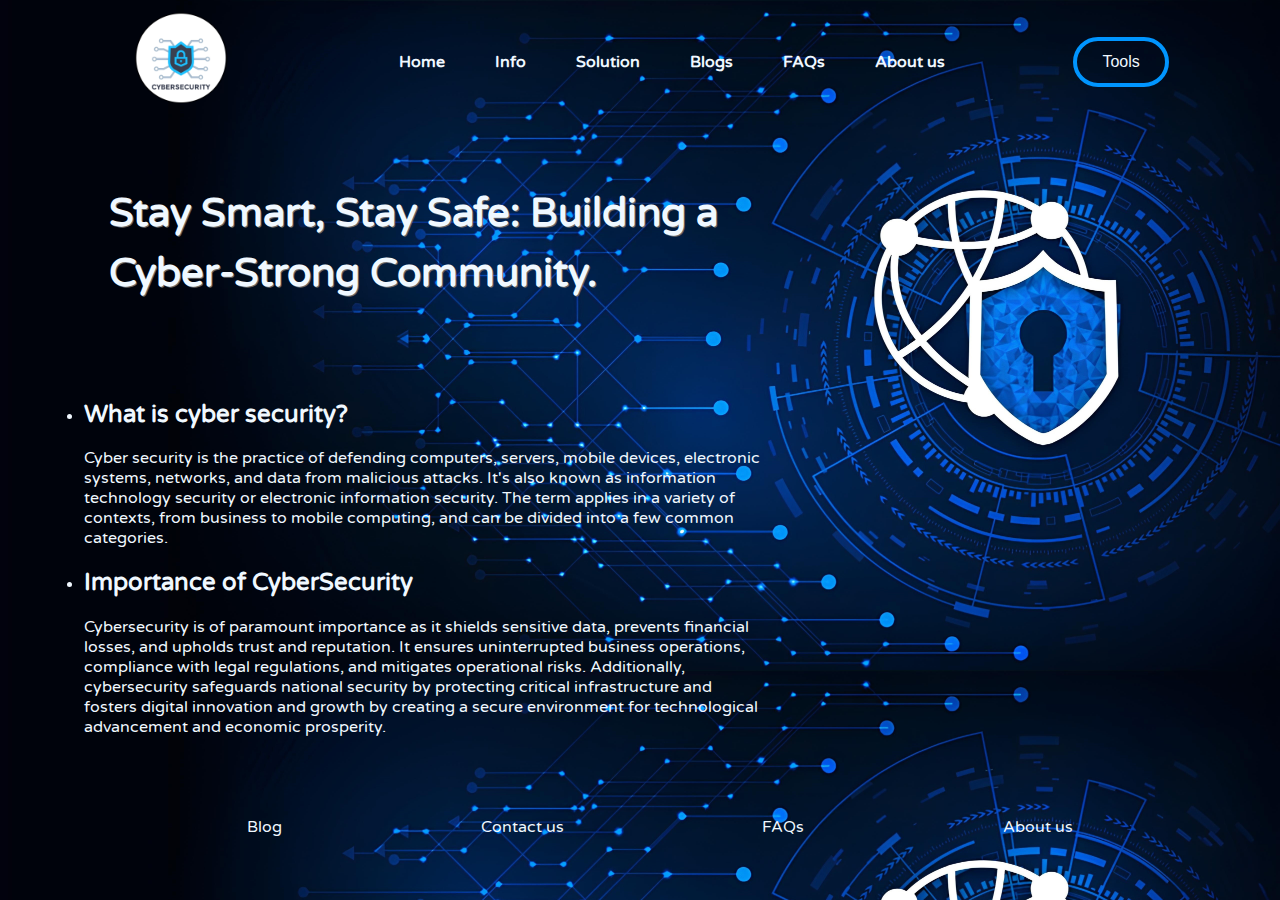
==== index.html @ 176d79fc "Add CSS" ====
<!DOCTYPE html>
<html lang="en">
<head>
    <meta charset="UTF-8">
    <meta name="viewport" content="width=device-width, initial-scale=1.0">
    <title>NewBies</title>
    <link rel="stylesheet" href="style.css">
    <link rel="preconnect" href="https://fonts.googleapis.com">
    <link rel="preconnect" href="https://fonts.gstatic.com" crossorigin>
    <link href="https://fonts.googleapis.com/css2?family=Varela+Round&display=swap" rel="stylesheet">

</head>
<body>
    <header>
        <img src="images/logo.png" alt="logo">
        <nav>
            <ul>
                <li><a href="index.html">Home</a></li>
                <li><a href="pages/info.html">Info</a></li>
                <li><a href="pages/solution.html">Solution</a></li>
                <li><a href="pages/blogpage.html">Blogs</a></li>
                <li><a href="pages/faq1.html">FAQs</a></li>
                <li><a href="pages/">About us</a></li>
            </ul>
        </nav>
        <button class="tools">Tools</button>
    </header>

    <main>
        <h1 class="slogan">Stay Smart, Stay Safe: Building a Cyber-Strong Community.</h1>
        <ul class="content">
            <li class="what">
                <h2><a href="pages/page1.html">What is cyber security?</a></h2>
                <p>Cyber security is the practice of defending computers, servers, mobile devices, electronic systems, networks, and data from malicious attacks. It's also known as information technology security or electronic information security. The term applies in a variety of contexts, from business to mobile computing, and can be divided into a few common categories.</p>
            </li>
            <li class="importance">
                <h2><a href="pages/page1.html">Importance of CyberSecurity</a></h2>
                <p>Cybersecurity is of paramount importance as it shields sensitive data, prevents financial losses, and upholds trust and reputation. It ensures uninterrupted business operations, compliance with legal regulations, and mitigates operational risks. Additionally, cybersecurity safeguards national security by protecting critical infrastructure and fosters digital innovation and growth by creating a secure environment for technological advancement and economic prosperity.</p>
            </li>
        </ul>
       
    </main>

    <footer>
        <ul>
            <li><a href="pages/blogpage.html">Blog</a></li>
            <li><a href="">Contact us</a></li>
            <li><a href="pages/faq2.html">FAQs</a></li>
            <li>About us</li>
        </ul>
    </footer>
</body>
</html>
---- style.css ----
body{
    /* background-image: linear-gradient(to right, #00183c, #2f78e5); */
    background-image: url("images/background4.jpg");
    color: aliceblue;
    background-size: contain;
    font-family: "Varela Round", sans-serif;
    font-weight: 400;
    font-style: normal;

}

header{
    display: flex;
    justify-content: space-evenly;
    align-items: center;
}

header img{
    width: 100px;
    length: 100px;
    margin-left: 20px;
}

nav ul{
    display: flex;
    justify-content: space-around;
    align-items: center;
}

nav ul li{
    padding: 25px;
    list-style-type: none;
}

a{
    color: aliceblue;
    text-decoration: none;
    font-weight: bold;
}

h1.slogan{
    padding-top: 40px;
    padding-left: 8%;
    padding-right: 40%;
    font-size: 40px;
    text-shadow: #666667 1px 1px;
    line-height: 1.5em;
}


ul.content{
    padding-left: 6%;
    padding-right: 40%;
    padding-top: 50px;
}


li.what{
    list-style-type: disc;
    
}

li.importance {
    list-style-type: disc;
}


footer ul{
    display: flex;
    margin-top: 80px;
    justify-content: space-evenly;
    align-items: end;
    list-style-type: none;
}

footer ul li a{
    font-weight: 100;
}

button.tools{
    background-color: transparent; 
    border: solid #0095ff 4px;
    color: aliceblue;
    padding: 12px 25px;
    text-align: center;
    text-decoration: none;
    display: inline-block;
    font-size: 16px;
    border-radius: 30px;
}

button.tools:hover{
    background-color: #0095ff;
}

nav ul li:hover{
    translate: 0 -2px;
}

a.links{
    color: #ffc2c2;
}

main.other{
    padding-left: 50px;
    padding-right: 40%;
}
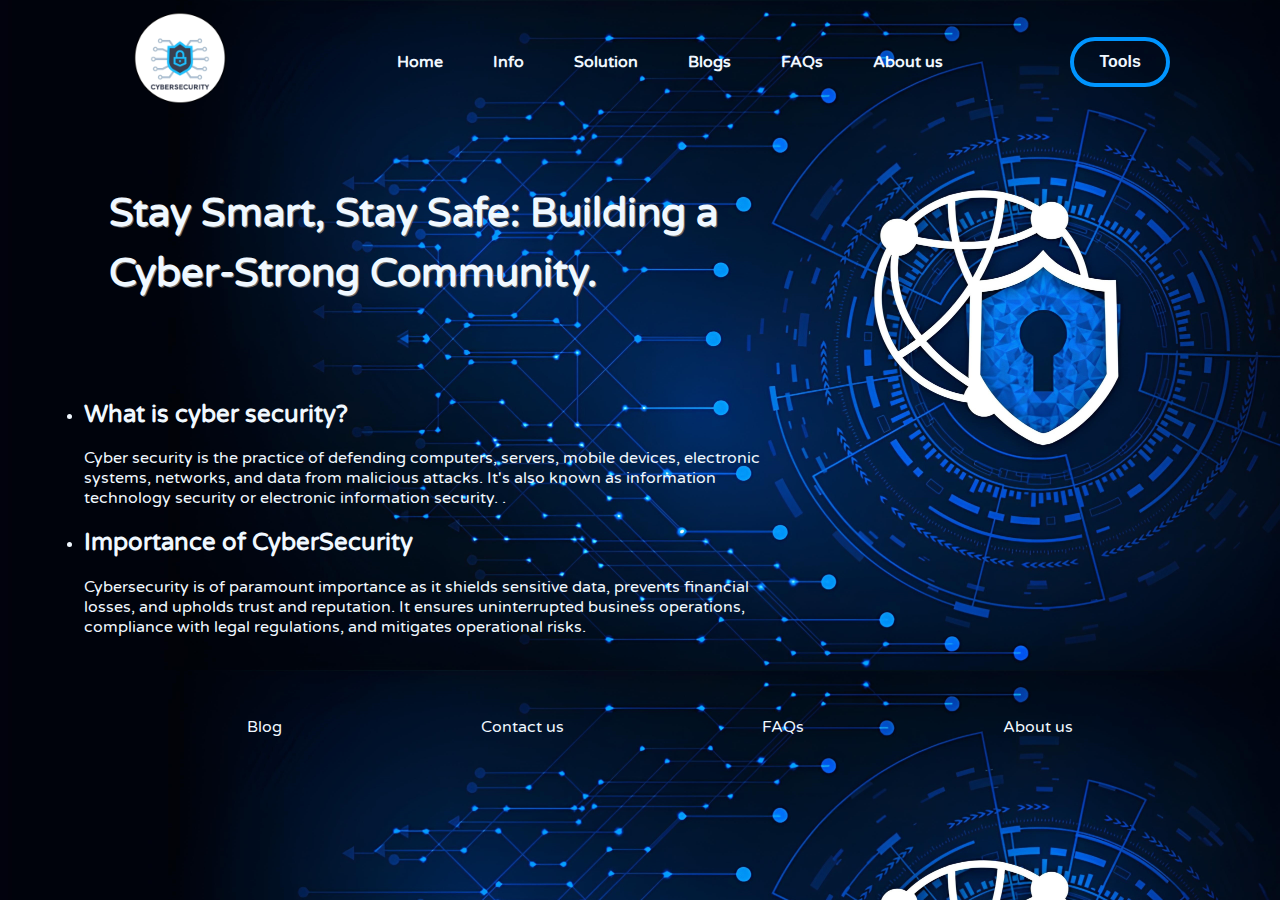
==== commit 91a56acd: "first commit" ====
--- a/index.html
+++ b/index.html
@@ -7,7 +7,7 @@
     <link rel="stylesheet" href="style.css">
     <link rel="preconnect" href="https://fonts.googleapis.com">
     <link rel="preconnect" href="https://fonts.gstatic.com" crossorigin>
-    <link href="https://fonts.googleapis.com/css2?family=Varela+Round&display=swap" rel="stylesheet">
+    <link href="https://fonts.googleapis.com/css2?family=Varela+Round&display=swap" rel="stylesheet"    >
 
 </head>
 <body>
@@ -19,23 +19,23 @@
                 <li><a href="pages/info.html">Info</a></li>
                 <li><a href="pages/solution.html">Solution</a></li>
                 <li><a href="pages/blogpage.html">Blogs</a></li>
-                <li><a href="pages/faq1.html">FAQs</a></li>
-                <li><a href="pages/">About us</a></li>
+                <li><a href="pages/faqs.html">FAQs</a></li>
+                <li><a href="https://github.com/s-amin-05">About us</a></li>
             </ul>
         </nav>
-        <button class="tools">Tools</button>
+        <button class="tools"><a href="https://www.nexcess.net/web-tools/secure-password-generator/">Tools</a></button>
     </header>
 
     <main>
         <h1 class="slogan">Stay Smart, Stay Safe: Building a Cyber-Strong Community.</h1>
         <ul class="content">
             <li class="what">
-                <h2><a href="pages/page1.html">What is cyber security?</a></h2>
-                <p>Cyber security is the practice of defending computers, servers, mobile devices, electronic systems, networks, and data from malicious attacks. It's also known as information technology security or electronic information security. The term applies in a variety of contexts, from business to mobile computing, and can be divided into a few common categories.</p>
+                <h2><a href="pages/info.html">What is cyber security?</a></h2>
+                <p>Cyber security is the practice of defending computers, servers, mobile devices, electronic systems, networks, and data from malicious attacks. It's also known as information technology security or electronic information security. .</p>
             </li>
             <li class="importance">
-                <h2><a href="pages/page1.html">Importance of CyberSecurity</a></h2>
-                <p>Cybersecurity is of paramount importance as it shields sensitive data, prevents financial losses, and upholds trust and reputation. It ensures uninterrupted business operations, compliance with legal regulations, and mitigates operational risks. Additionally, cybersecurity safeguards national security by protecting critical infrastructure and fosters digital innovation and growth by creating a secure environment for technological advancement and economic prosperity.</p>
+                <h2><a href="pages/info.html">Importance of CyberSecurity</a></h2>
+                <p>Cybersecurity is of paramount importance as it shields sensitive data, prevents financial losses, and upholds trust and reputation. It ensures uninterrupted business operations, compliance with legal regulations, and mitigates operational risks. </p>
             </li>
         </ul>
        
@@ -44,10 +44,11 @@
     <footer>
         <ul>
             <li><a href="pages/blogpage.html">Blog</a></li>
-            <li><a href="">Contact us</a></li>
+            <li><a href="https://www.instagram.com/_aayusharma06">Contact us</a></li>
             <li><a href="pages/faq2.html">FAQs</a></li>
             <li>About us</li>
         </ul>
     </footer>
+    
 </body>
 </html>